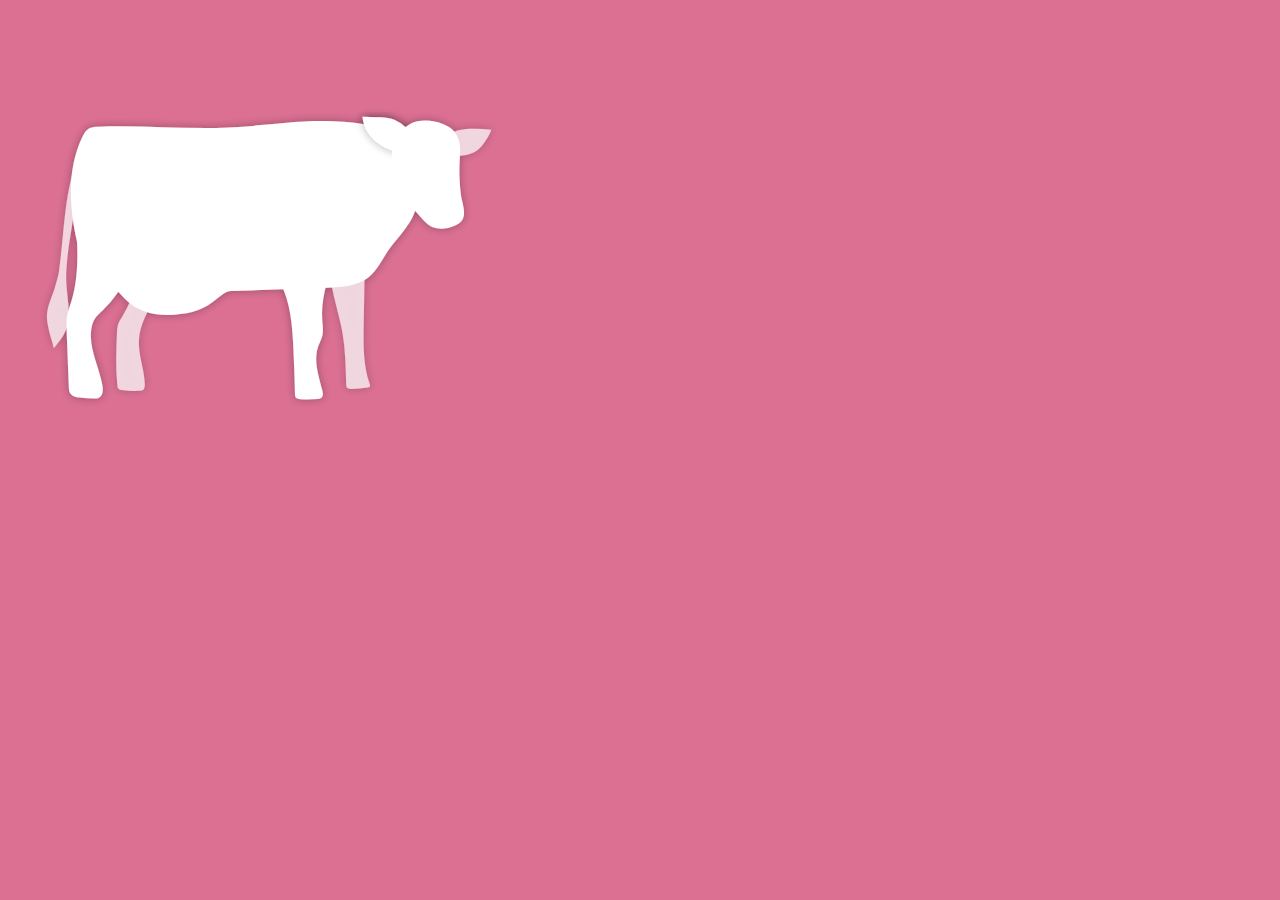
==== animaltest.html @ f62d99ea "Added four more animated animals" ====
<!DOCTYPE html>
<html lang="en">
<head>
    <meta charset="UTF-8">
    <meta name="viewport" content="width=device-width, initial-scale=1.0">
    <meta http-equiv="X-UA-Compatible" content="ie=edge">
    <title>Document</title>
</head>
<body style="background-color: palevioletred;">
    <img src="images/dairycow.svg" width="500">
</body>
</html>
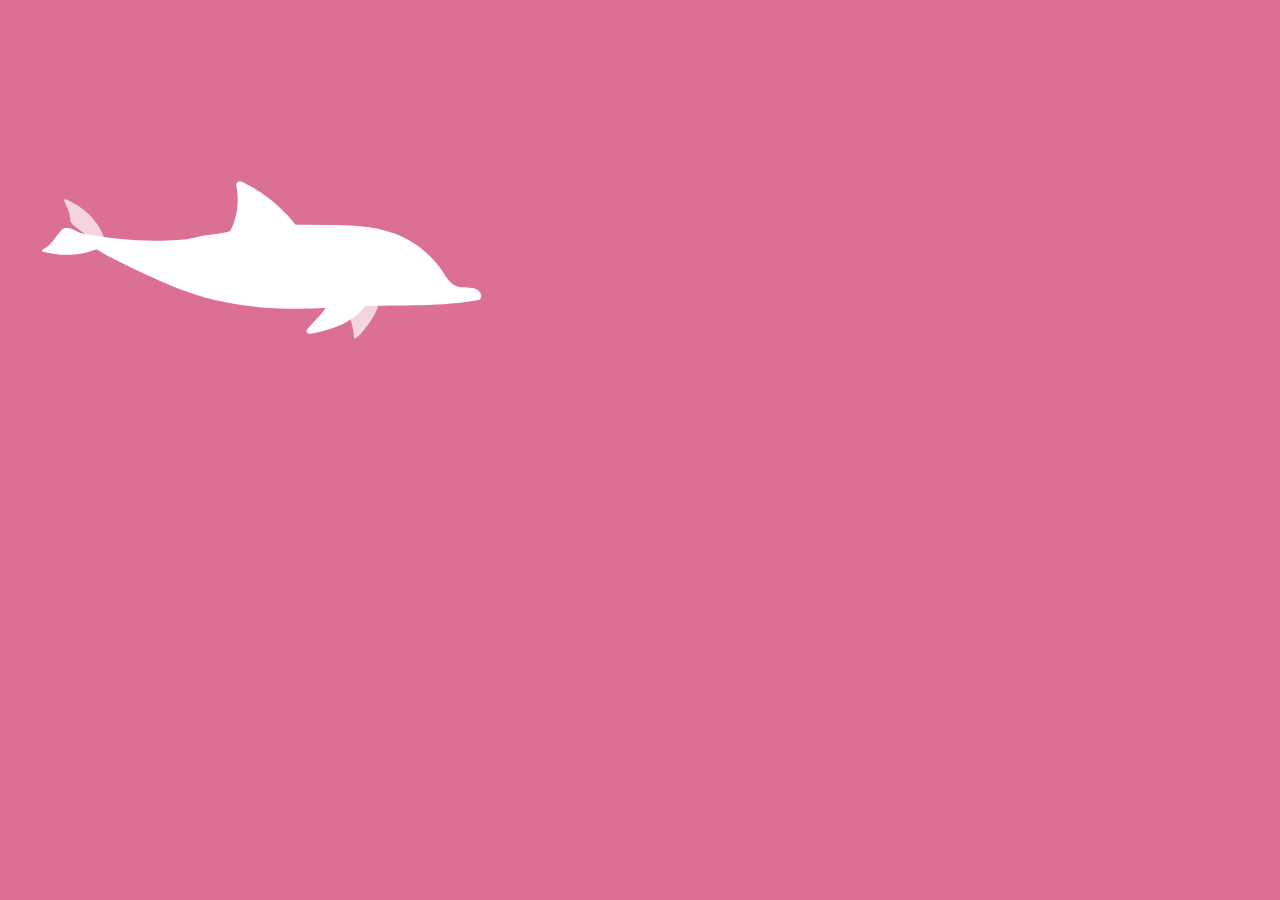
==== commit 4f95dcc1: "Added two animated animals" ====
--- a/animaltest.html
+++ b/animaltest.html
@@ -7,6 +7,6 @@
     <title>Document</title>
 </head>
 <body style="background-color: palevioletred;">
-    <img src="images/dairycow.svg" width="500">
+    <img src="images/animated-animals/dolphin.svg" width="500">
 </body>
 </html>